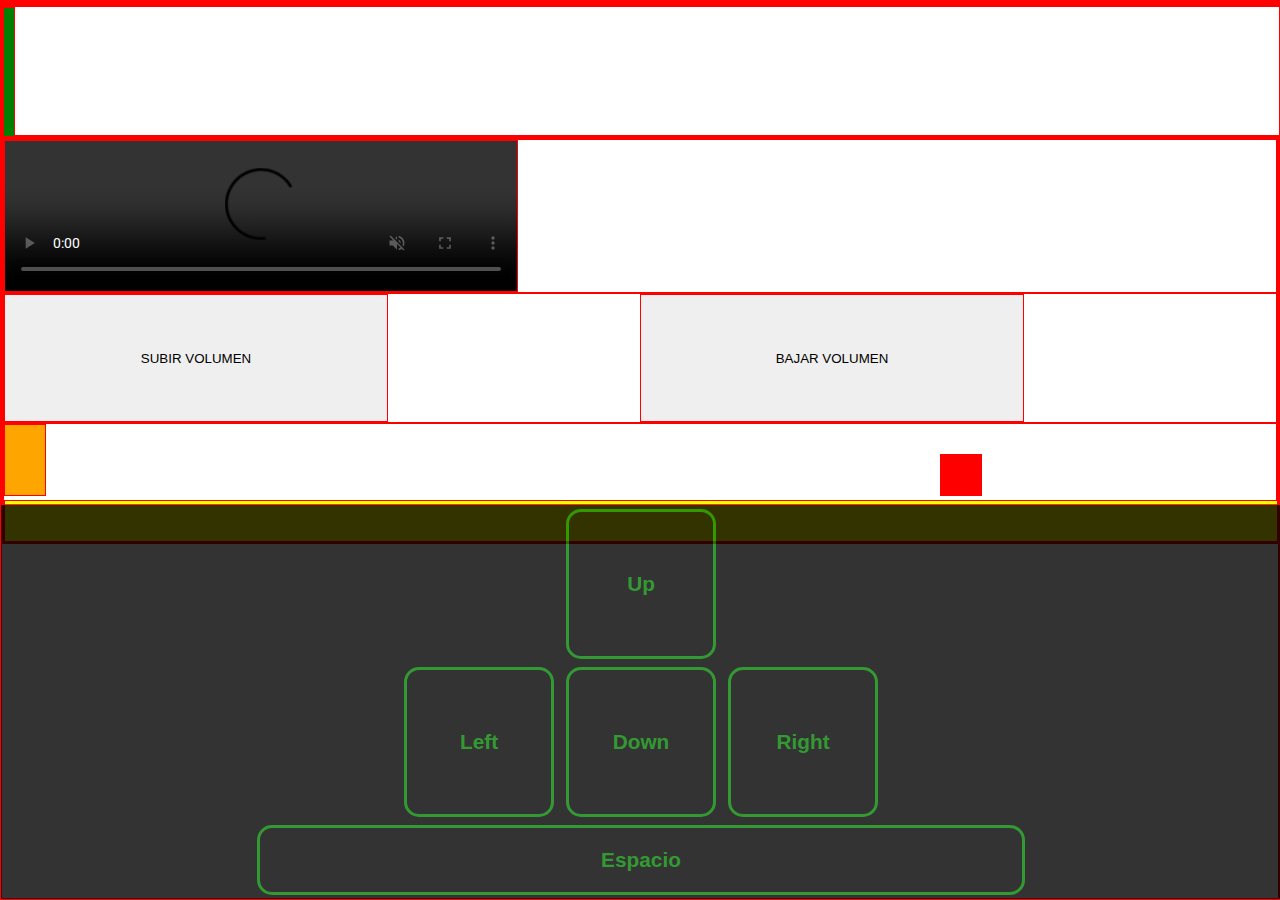
==== index.html @ 362499ef "feat (chore): The main control buttons are done. Up, Down, Right, Left and Space button. The Volume " ====
<!-- HTML DOCTYPE-->
<html lang="es">
	<head>
		
		<link rel="icon shortcut" href="IMG/icon.png">
		
		<title id="titulo">
			VIDEOGAME CODE
		</title>
		
		<meta name="author" content="Yan-Yan">
		<meta name="keyword" content="DOM, Javascript, HTML, WebPage, Practica">
		<meta name="description" content="WebApp para practicar y hacer funciones basicas">
		<meta name="viewport" content="width-device:width, initial-scale:1.0">
		
		<meta name="charset" content="UTF-8">
		<!--meta http-equiv="refresh" content="2"-->
		
		<link rel="stylesheet" href="CSS/variables.css">
		<link rel="stylesheet" href="CSS/animaciones.css">
		<link rel="stylesheet" href="CSS/estructura.css">
		<link rel="stylesheet" href="CSS/pc.css">
		<link rel="stylesheet" href="CSS/device.css">
		
		<script src="JS/function.js" defer></script>
		
	</head>
	
	<body>
	
		<header>
			<nav>
			</nav>
		</header>
		
		
		<aside>
			<div id="barra" value="0">
				
			</div>
		</aside>
		</div>
			
		<main>
			<p>
			
			</p>
		
			<section>
			<video class="video" controls paused muted id="reproductor">
				<source src="VIDEO/v.mp4" type="video/mp4">
			</video>
			</section>
			
		<div>
			<button id="subir" onclick="subir()">SUBIR VOLUMEN
			</button>
			<button id="bajar" onclick="bajar()">BAJAR VOLUMEN
			</button>
		</div>
		
			<section>
			<div id="personaje">
			</div>
			
			<div id="obstaculo">
			</div>
			
			<div id="suelo">
			</div>
			</section>
		</main>
		
		<footer>
		
			<button id="btn_2" onclick="boton(119)">
			Up
			</button>
			
		<br>
			
			<button id="btn_1" onclick="boton(100)">
			Left
			</button>
			
			<button id="btn_3" onclick="boton(115)">
			Down
			</button>
			
			<button id="btn_4" onclick="boton(97)">
			Right
			</button>
			
		<br>
			
			<button id="btn_5" onclick="boton(32)">
			Espacio
			</button>
		</footer>
		
	</body>
</html>
---- CSS/variables.css ----
@import url('https://fonts.googleapis.com/css2?family=Anton&family=Bebas+Neue&family=Gabarito:wght@500;900&family=Inter:wght@200;500;800;900&family=Roboto:wght@300;500;900&family=Rubik:wght@300;500;700&display=swap');

:root{

	--color1:#20228A;
	--color2:#333BD9;
	--color3:#0EB7F2;
	--color4:#017CC5;
	--color5:#ffffff;
	
}
---- CSS/animaciones.css ----
/*ANIMACION CSS*/

@keyframes hi{
	0%{color:black;}
	50%{color:red;}
	100%{color:black;};
}
---- CSS/estructura.css ----
html{
	scroll-behavior:smooth;
}

*{
	padding:0;
	margin:0;
	
	border:solid 1px red;
}
---- CSS/pc.css ----
/*ESTILO PARA PC y LAPTOP*/

@media screen and (min-width:500px){

	

}
---- CSS/device.css ----
.video{
	width:40vw;
}

button#bajar{
	width:30vw;
	height:10vw;
}
button#subir{
	width:30vw;
	height:10vw;
}

main div{
	display:grid;
	grid:auto / auto auto;
}

aside{
	width:100%;
	height:10vw;
	
	background-color:white;
}

#barra{
	height:100%;
	
	background-color:green;
	
	transition:width 1s;
}

section #personaje{
	background-color:orange;
	
	width:40px;
	height:70px;
	
	display:inline-block;
}
section #obstaculo{
	background-color:red;
	
	width:40px;
	height:40px;
	
	position:relative;
	left:70%;
	
	display:inline-block;
}
section #suelo{
	background-color:yellow;
	
	width:100%;
	height:40px;
}

footer{
	background-color:black;
	
	min-height:20vh;
	width:100%;
	
	text-align:center;
	
	position:fixed;
	bottom:0;
	left:0;
	
	opacity:0.8;
}

footer button {
	background-color:black;
	
	font-size:1.3em;
	font-weight:bold;
	
	margin:4px;
	
	color:green;
	border:solid 3px;
	
	width:150px;
	height:150px;
	
	border-radius:15px;
}

button#btn_5{
	width:60%;
	height:70px;
	
	background-color:black;
}
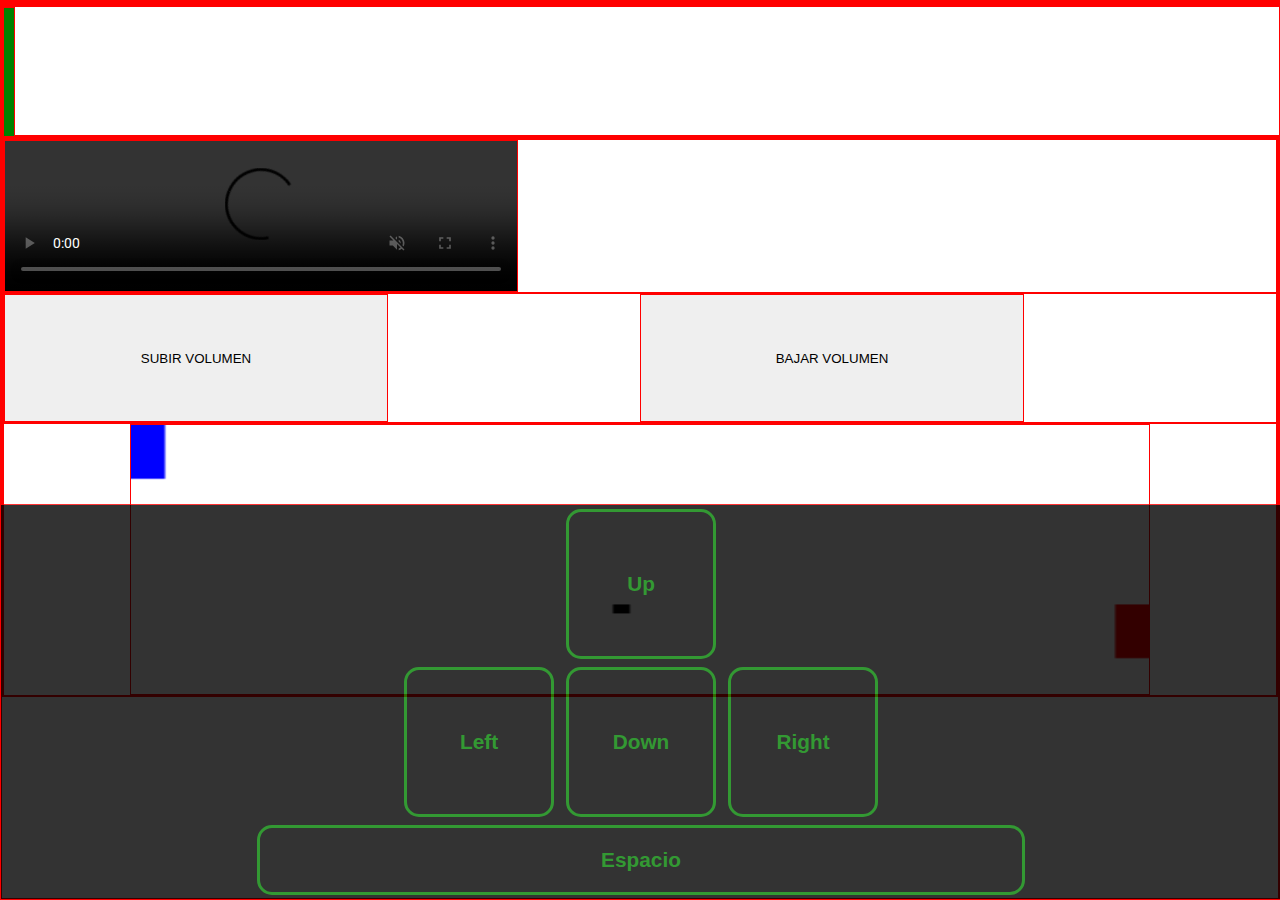
==== commit 43b480a7: "feat (chore): Now I just need to create the collision" ====
--- a/index.html
+++ b/index.html
@@ -59,15 +59,9 @@
 			</button>
 		</div>
 		
-			<section>
-			<div id="personaje">
-			</div>
-			
-			<div id="obstaculo">
-			</div>
-			
-			<div id="suelo">
-			</div>
+			<section id="paracanvas">
+				<canvas id="canvas">
+				</canvas>
 			</section>
 		</main>
 		
--- a/CSS/device.css
+++ b/CSS/device.css
@@ -1,3 +1,14 @@
+section#paracanvas{
+	text-align:center;
+}
+
+canvas{
+	width:80%;
+	height:30%;
+	
+	margin:auto;
+}
+
 .video{
 	width:40vw;
 }
@@ -38,6 +49,13 @@
 	height:70px;
 	
 	display:inline-block;
+	
+	position:relative;
+	left:0;
+	
+	transform:translateX(100px);
+	
+	transition:translateX 1s;
 }
 section #obstaculo{
 	background-color:red;
@@ -46,9 +64,10 @@
 	height:40px;
 	
 	position:relative;
-	left:70%;
+	right:0;
 	
 	display:inline-block;
+	
 }
 section #suelo{
 	background-color:yellow;
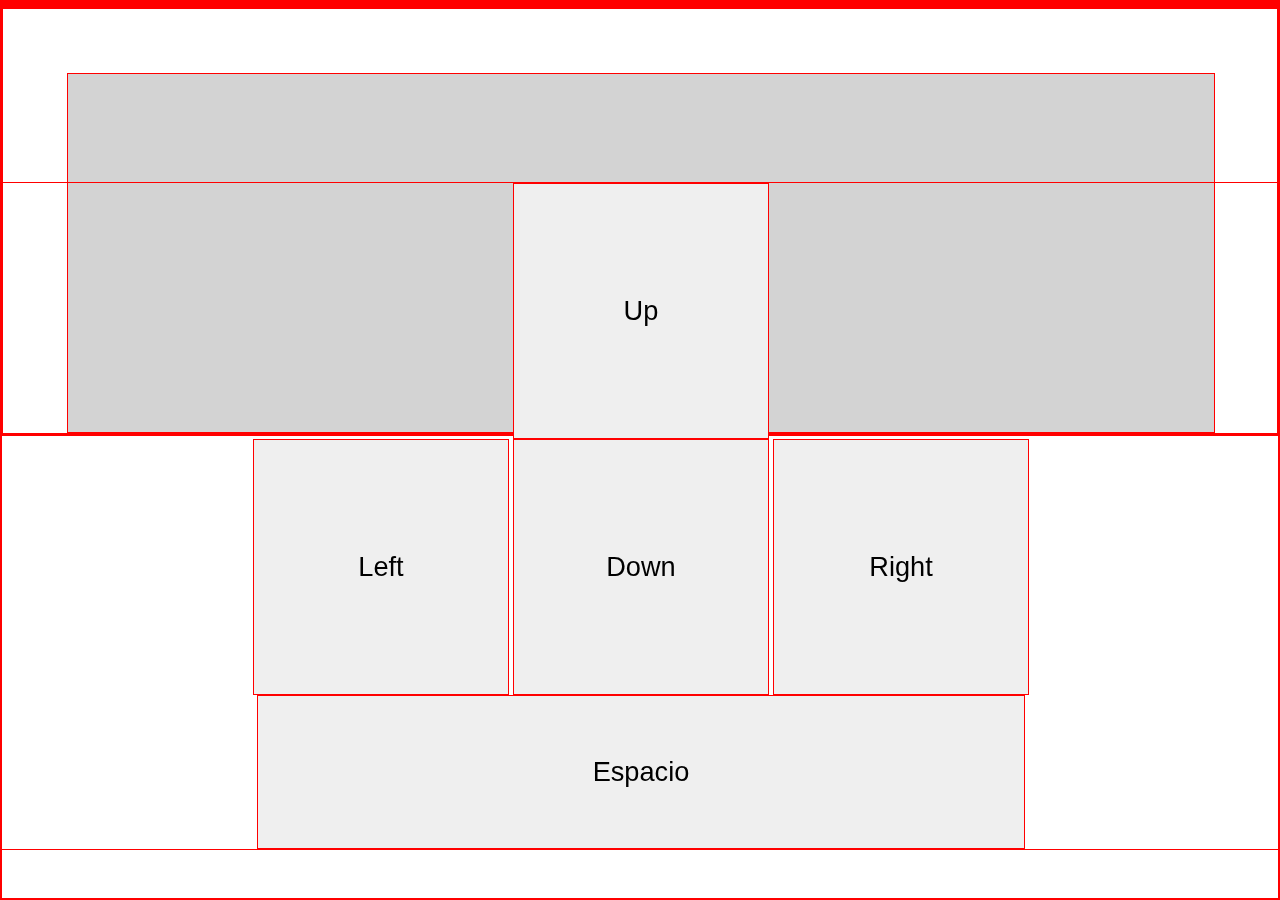
==== commit c8121349: "feat (build): The next gameplay test has been started" ====
--- a/index.html
+++ b/index.html
@@ -5,7 +5,7 @@
 		<link rel="icon shortcut" href="IMG/icon.png">
 		
 		<title id="titulo">
-			VIDEOGAME CODE
+			VIDEOGAME 2 CODE
 		</title>
 		
 		<meta name="author" content="Yan-Yan">
@@ -23,6 +23,7 @@
 		<link rel="stylesheet" href="CSS/device.css">
 		
 		<script src="JS/function.js" defer></script>
+		<script src="JS/controles.js" defer></script>
 		
 	</head>
 	
@@ -35,38 +36,14 @@
 		
 		
 		<aside>
-			<div id="barra" value="0">
-				
-			</div>
 		</aside>
 		</div>
 			
 		<main>
-			<p>
-			
-			</p>
+		<canvas id="canvas">
+		</canvas>
 		
-			<section>
-			<video class="video" controls paused muted id="reproductor">
-				<source src="VIDEO/v.mp4" type="video/mp4">
-			</video>
-			</section>
-			
-		<div>
-			<button id="subir" onclick="subir()">SUBIR VOLUMEN
-			</button>
-			<button id="bajar" onclick="bajar()">BAJAR VOLUMEN
-			</button>
-		</div>
-		
-			<section id="paracanvas">
-				<canvas id="canvas">
-				</canvas>
-			</section>
-		</main>
-		
-		<footer>
-		
+		<section id="botones">
 			<button id="btn_2" onclick="boton(119)">
 			Up
 			</button>
@@ -90,6 +67,10 @@
 			<button id="btn_5" onclick="boton(32)">
 			Espacio
 			</button>
+		</section>
+		</main>
+		
+		<footer>
 		</footer>
 		
 	</body>
--- a/CSS/device.css
+++ b/CSS/device.css
@@ -1,116 +1,27 @@
-section#paracanvas{
-	text-align:center;
+canvas{
+	background-color:lightgray;
+	
+	margin-left:5%;
+	margin-top:5%;
 }
 
-canvas{
-	width:80%;
-	height:30%;
+section#botones{
+	width:100%;
+	text-align:center;
+
+	position:fixed;
+	bottom:50;
+	left:0;
+	}
+
+button{
+	width:20vw;
+	height:20vw;
 	
-	margin:auto;
-}
-
-.video{
-	width:40vw;
-}
-
-button#bajar{
-	width:30vw;
-	height:10vw;
-}
-button#subir{
-	width:30vw;
-	height:10vw;
-}
-
-main div{
-	display:grid;
-	grid:auto / auto auto;
-}
-
-aside{
-	width:100%;
-	height:10vw;
-	
-	background-color:white;
-}
-
-#barra{
-	height:100%;
-	
-	background-color:green;
-	
-	transition:width 1s;
-}
-
-section #personaje{
-	background-color:orange;
-	
-	width:40px;
-	height:70px;
-	
-	display:inline-block;
-	
-	position:relative;
-	left:0;
-	
-	transform:translateX(100px);
-	
-	transition:translateX 1s;
-}
-section #obstaculo{
-	background-color:red;
-	
-	width:40px;
-	height:40px;
-	
-	position:relative;
-	right:0;
-	
-	display:inline-block;
-	
-}
-section #suelo{
-	background-color:yellow;
-	
-	width:100%;
-	height:40px;
-}
-
-footer{
-	background-color:black;
-	
-	min-height:20vh;
-	width:100%;
-	
-	text-align:center;
-	
-	position:fixed;
-	bottom:0;
-	left:0;
-	
-	opacity:0.8;
-}
-
-footer button {
-	background-color:black;
-	
-	font-size:1.3em;
-	font-weight:bold;
-	
-	margin:4px;
-	
-	color:green;
-	border:solid 3px;
-	
-	width:150px;
-	height:150px;
-	
-	border-radius:15px;
+	font-size:1.7em;
 }
 
 button#btn_5{
-	width:60%;
-	height:70px;
-	
-	background-color:black;
+	width:60vw;
+	height:12vw;
 }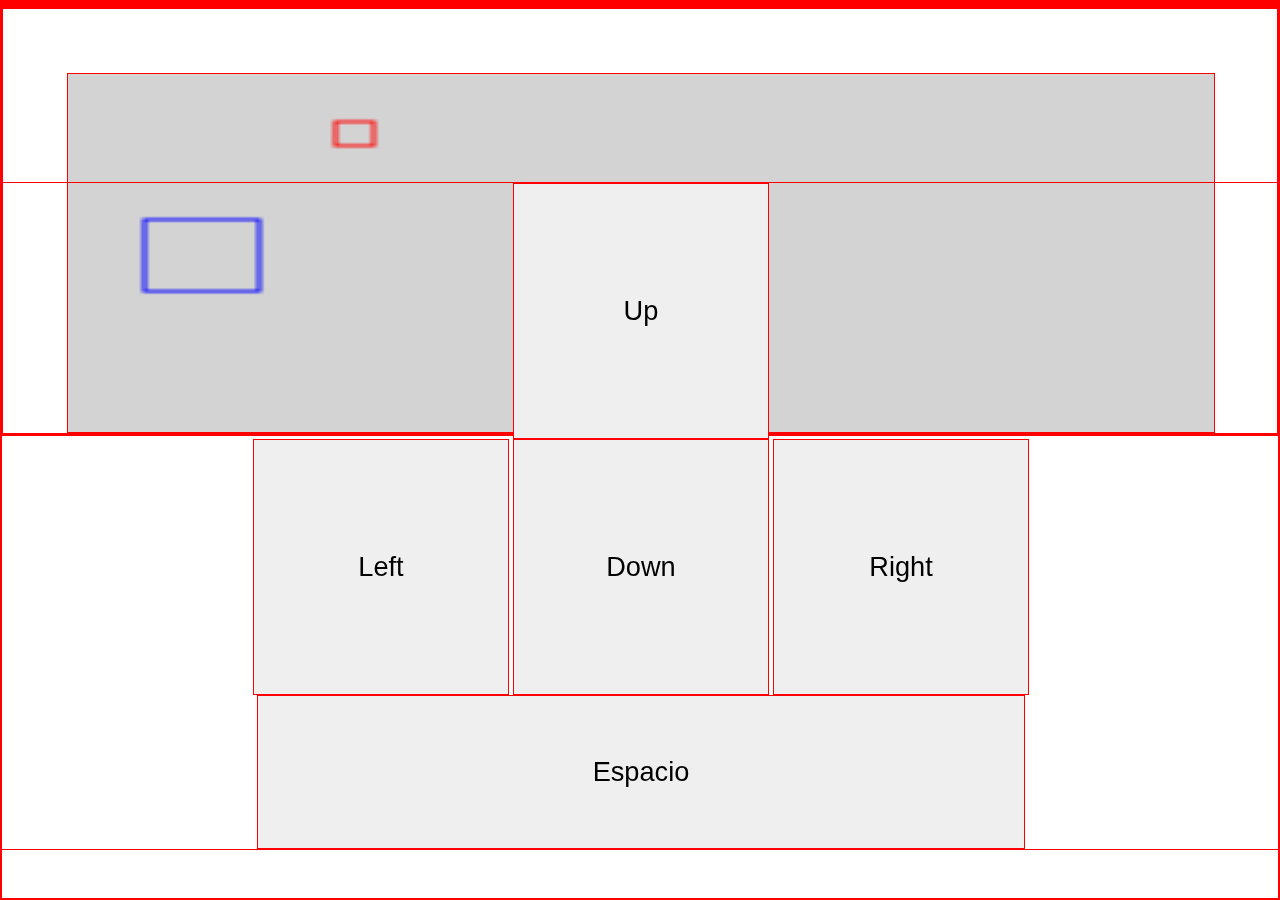
==== commit 0a16e314: "The gameplay was build almost from 0. Now I understand how can I control a character. And Now I can " ====
--- a/index.html
+++ b/index.html
@@ -23,7 +23,6 @@
 		<link rel="stylesheet" href="CSS/device.css">
 		
 		<script src="JS/function.js" defer></script>
-		<script src="JS/controles.js" defer></script>
 		
 	</head>
 	
@@ -44,27 +43,27 @@
 		</canvas>
 		
 		<section id="botones">
-			<button id="btn_2" onclick="boton(119)">
+			<button id="btn_2">
 			Up
 			</button>
 			
 		<br>
 			
-			<button id="btn_1" onclick="boton(100)">
+			<button id="btn_1">
 			Left
 			</button>
 			
-			<button id="btn_3" onclick="boton(115)">
+			<button id="btn_3">
 			Down
 			</button>
 			
-			<button id="btn_4" onclick="boton(97)">
+			<button id="btn_4">
 			Right
 			</button>
 			
 		<br>
 			
-			<button id="btn_5" onclick="boton(32)">
+			<button id="btn_5">
 			Espacio
 			</button>
 		</section>
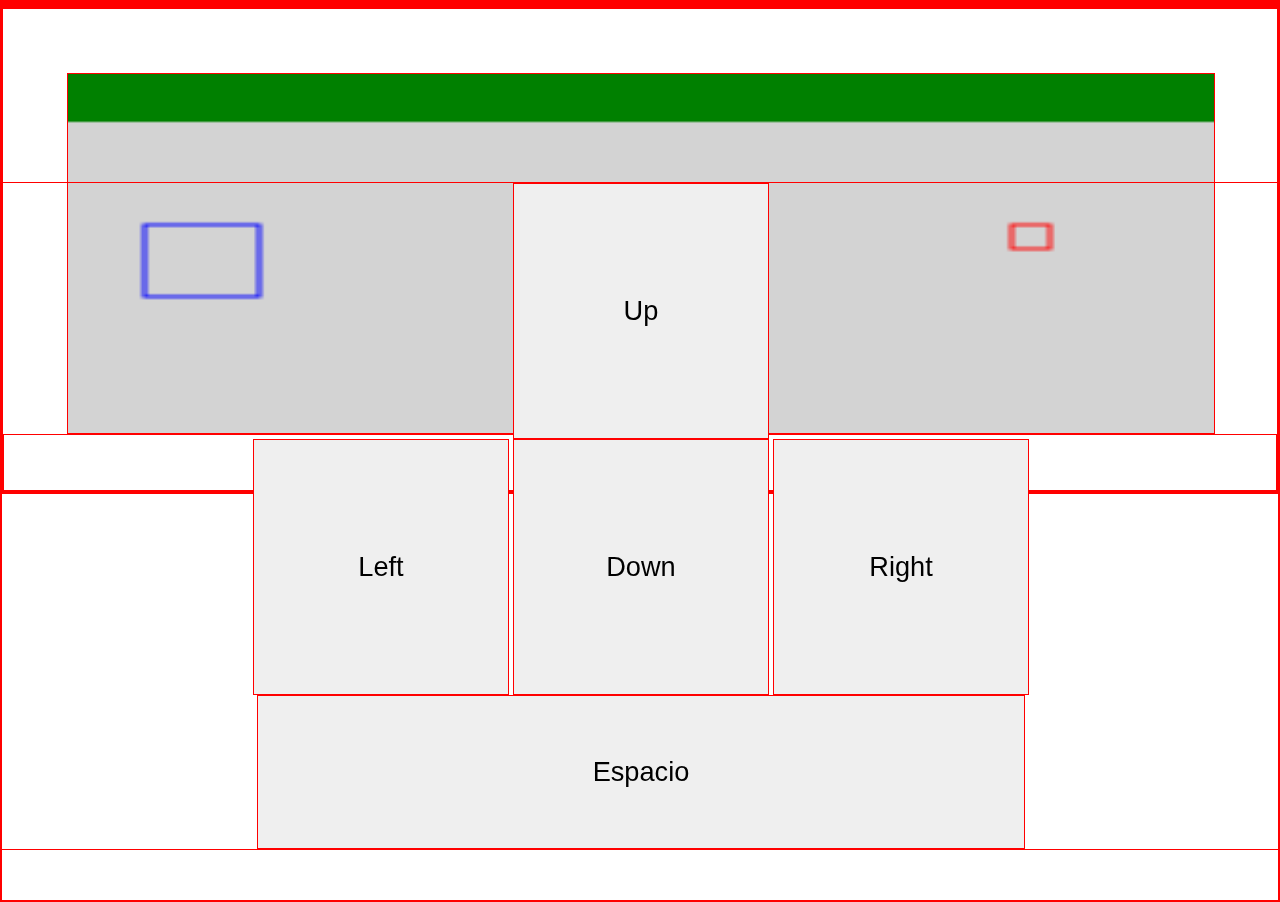
==== commit d83b56c3: "feat (build): The mini-platform game is done! Now the last one is a shuffle card game. And try to ac" ====
--- a/index.html
+++ b/index.html
@@ -30,6 +30,7 @@
 	
 		<header>
 			<nav>
+				
 			</nav>
 		</header>
 		
@@ -41,6 +42,10 @@
 		<main>
 		<canvas id="canvas">
 		</canvas>
+		
+		<p id="segundos">
+		
+		</p>
 		
 		<section id="botones">
 			<button id="btn_2">
--- a/CSS/estructura.css
+++ b/CSS/estructura.css
@@ -7,4 +7,7 @@
 	margin:0;
 	
 	border:solid 1px red;
+}
+body{
+height:100%;
 }--- a/CSS/device.css
+++ b/CSS/device.css
@@ -24,4 +24,9 @@
 button#btn_5{
 	width:60vw;
 	height:12vw;
+}
+p{
+	font-size:3em;
+	color:blue;
+	text-align:center;
 }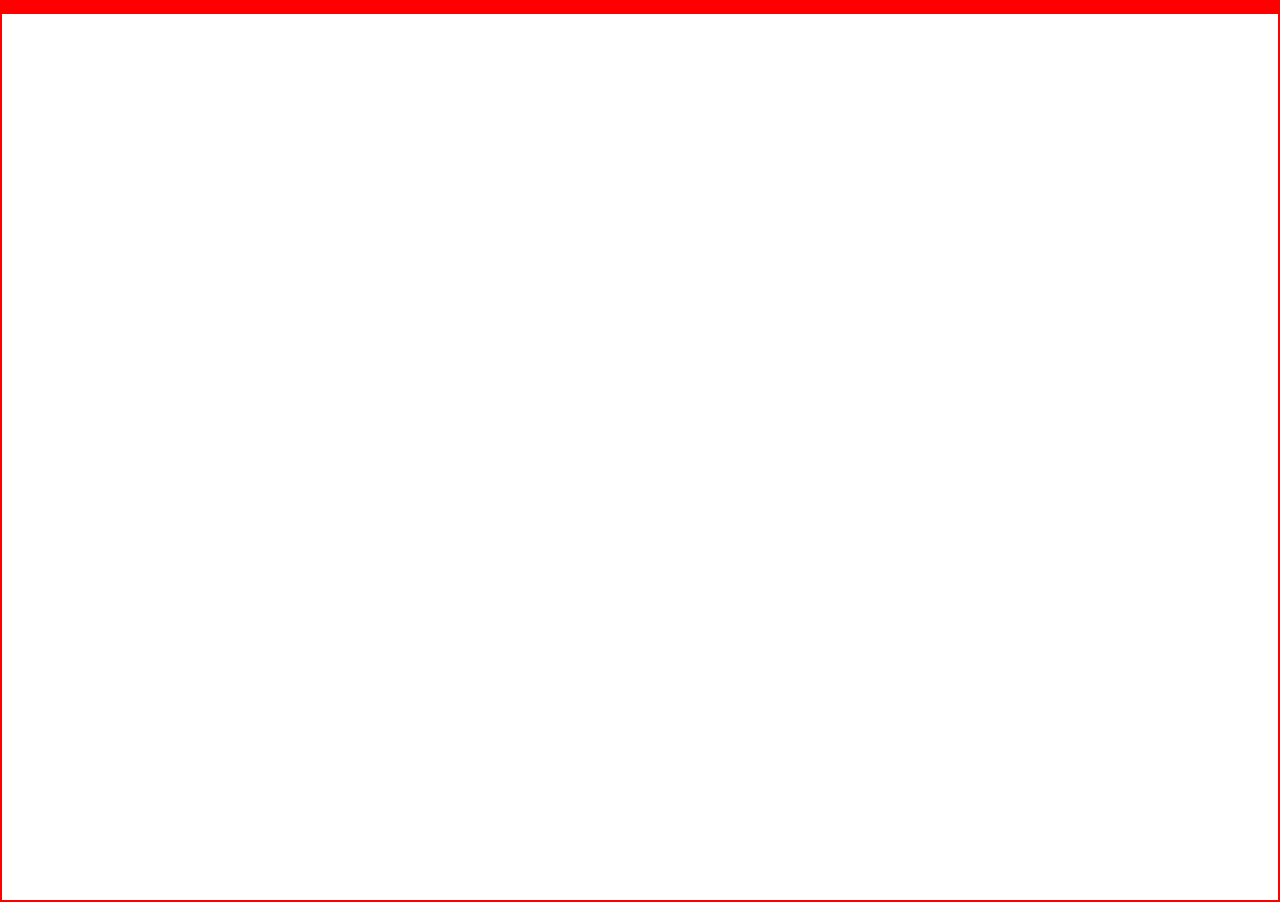
==== commit e3e3657f: "feat (buld):Started the Card Game with SFX!" ====
--- a/index.html
+++ b/index.html
@@ -5,7 +5,7 @@
 		<link rel="icon shortcut" href="IMG/icon.png">
 		
 		<title id="titulo">
-			VIDEOGAME 2 CODE
+			VIDEOGAME 3 CODE
 		</title>
 		
 		<meta name="author" content="Yan-Yan">
@@ -40,37 +40,8 @@
 		</div>
 			
 		<main>
-		<canvas id="canvas">
-		</canvas>
 		
-		<p id="segundos">
-		
-		</p>
-		
-		<section id="botones">
-			<button id="btn_2">
-			Up
-			</button>
-			
-		<br>
-			
-			<button id="btn_1">
-			Left
-			</button>
-			
-			<button id="btn_3">
-			Down
-			</button>
-			
-			<button id="btn_4">
-			Right
-			</button>
-			
-		<br>
-			
-			<button id="btn_5">
-			Espacio
-			</button>
+		<section>
 		</section>
 		</main>
 		
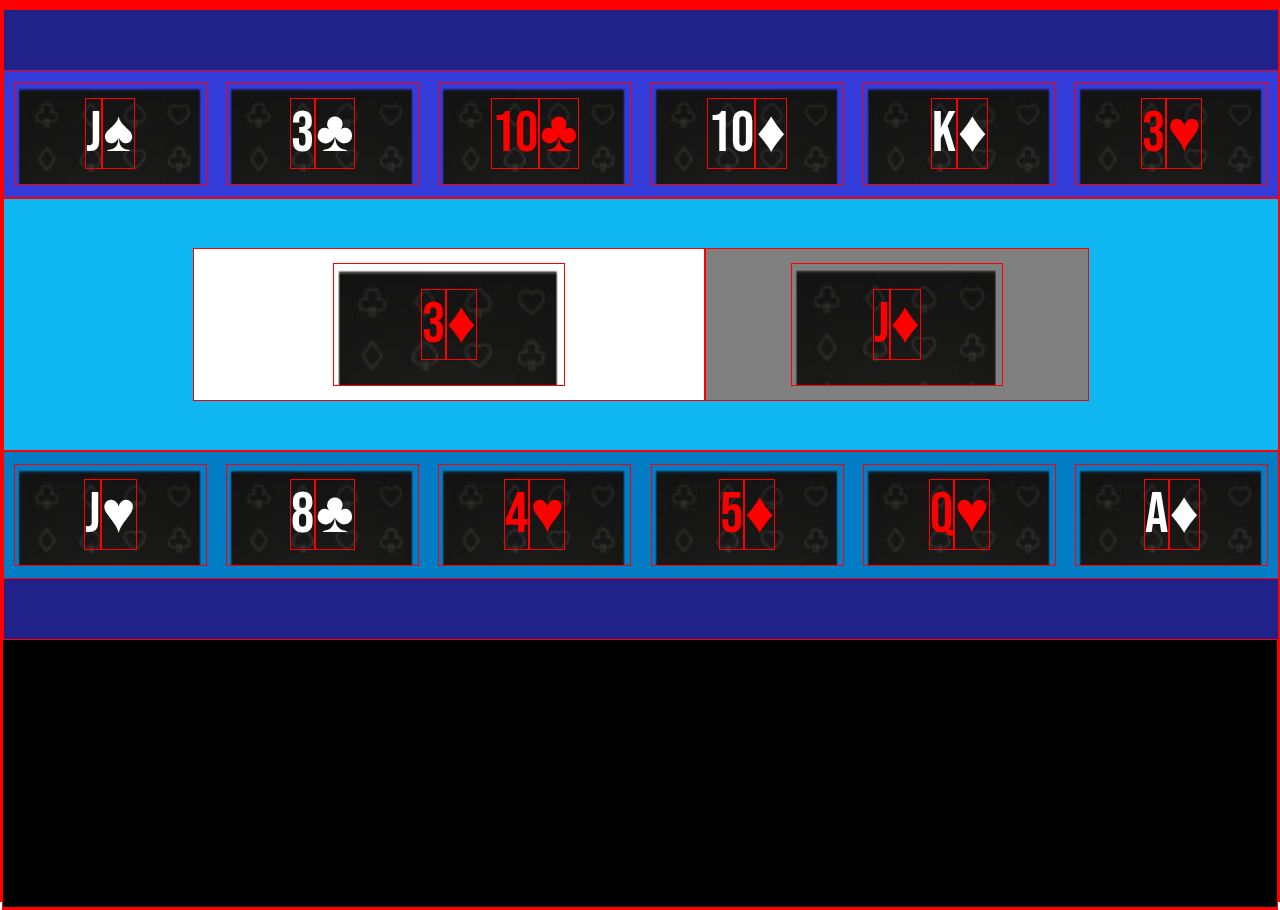
==== commit 8d5c2b98: "feat (build): The select, change cards, win condition and sfx are still in process" ====
--- a/index.html
+++ b/index.html
@@ -27,26 +27,60 @@
 	</head>
 	
 	<body>
-	
 		<header>
 			<nav>
 				
 			</nav>
 		</header>
 		
-		
 		<aside>
 		</aside>
-		</div>
 			
 		<main>
+			<section id="playmat">
+		<!--Foe-->
+			<div id="foeSide">
+			<!--
+			<div class="foeCard"><b>X</b><span>&hearts;</span></div>
+			<div class="foeCard"><b>X</b><span>&clubs;</span></div>
+			<div class="foeCard"><b>X</b><span>	&diams;</span></div>
+			<div class="foeCard"><b>X</b><span>&clubs;</span></div>
+			<div class="foeCard"><b>X</b><span>&spades;</span></div>
+			-->
+			</div>
 		
-		<section>
-		</section>
+		<!--Deck-->
+			<div id="centralSide">
+			
+			<div id="deckSide">
+			<!--
+			<div class="deckCard"><b>X</b><span>&clubs;</span></div>
+			-->
+			</div>
+			
+			<div id="batterySide">
+			<!--
+			<div class="nextCard"><b>X</b><span>&hearts;</span></div>
+			-->
+			</div>
+			
+			</div>
+			
+		<!--You-->
+			<div id="yourSide">
+			<!--
+			<div class="yourCard"><b>X</b><span>&diams;</span></div>
+			<div class="yourCard"><b>X</b><span>&clubs;</span></div>
+			<div class="yourCard"><b>X</b><span>&spades;</span></div>
+			<div class="yourCard"><b>X</b><span>&hearts;</span></div>
+			<div class="yourCard"><b>X</b><span>&hearts;</span></div>
+			-->
+			</div>
+			
+			</section>
 		</main>
 		
 		<footer>
 		</footer>
-		
 	</body>
 </html>--- a/CSS/estructura.css
+++ b/CSS/estructura.css
@@ -9,5 +9,165 @@
 	border:solid 1px red;
 }
 body{
-height:100%;
+	height:100%;
+	
+	}
+
+main{
+
+	min-width:70vw;
+	height:100%;
+	background-color:black;
+}
+
+section#playmat{
+	background-color:var(--color1);
+	
+	height:70%;
+	width:100%;
+	
+	display:flex;
+	flex-direction:column;
+	justify-content:center;
+	align-items:center;
+}
+
+section div{
+	min-height:13%;
+}
+
+div#foeSide{
+	background-color:var(--color2);
+	min-height:20%;
+	width:100%;
+	
+	display:flex;
+	flex-direction:row;
+	justify-content:space-around;
+	align-items:center;
+}
+div#centralSide{
+	background-color:var(--color3);
+	min-height:40%;
+	width:100%;
+	
+	display:flex;
+	flex-direction:row-reverse;
+	justify-content:center;
+	align-items:center;
+}
+div#yourSide{
+	background-color:var(--color4);
+	min-height:20%;
+	width:100%;
+	
+	display:flex;
+	flex-direction:row;
+	justify-content:space-around;
+	align-items:center;
+}
+
+div#deckSide{
+	background-color:gray;
+	height:60%;
+	width:30%;
+	
+	display:flex;
+	flex-direction:row;
+	justify-content:space-around;
+	align-items:center;
+}
+div#batterySide{
+	background-color:white;
+	height:60%;
+	width:40%;
+	
+	display:flex;
+	flex-direction:row;
+	justify-content:space-around;
+	align-items:center;
+}
+
+div.yourCard{
+	width:15%;
+	height:80%;
+	
+	background:url('../IMG/card.png');
+	background-size:cover;
+	background-repeat:no-repeat;
+	
+	color:white;
+	font-family:bebas Neue;
+	font-weight:300;
+	font-size:3.6em;
+	text-align:center;
+	vertical-align:middle;
+
+	display:flex;
+	flex-direction:row;
+	justify-content:center;
+	align-items:center;
+}
+
+div.foeCard{
+	width:15%;
+	height:80%;
+	
+	background:url('../IMG/card.png');
+	background-size:cover;
+	background-repeat:no-repeat;
+	
+	color:white;
+	font-family:bebas Neue;
+	font-weight:300;
+	font-size:3.6em;
+	text-align:center;
+	vertical-align:middle;
+
+	display:flex;
+	flex-direction:row;
+	justify-content:center;
+	align-items:center;
+}
+
+div.deckCard{
+	width:55%;
+	height:80%;
+	
+	background:url('../IMG/card.png');
+	background-size:cover;
+	background-repeat:no-repeat;
+	
+	color:white;
+	font-family:bebas Neue;
+	font-weight:300;
+	font-size:3.6em;
+	text-align:center;
+	vertical-align:middle;
+
+	display:flex;
+	flex-direction:row;
+	justify-content:center;
+	align-items:center;
+}
+
+div.nextCard{
+	width:45%;
+	height:80%;
+	
+	background:url('../IMG/card.png');
+	background-size:cover;
+	background-repeat:no-repeat;
+	
+	color:white;
+	font-family:bebas Neue;
+	font-weight:300;
+	font-size:3.6em;
+	text-align:center;
+	vertical-align:middle;
+
+	display:flex;
+	flex-direction:row;
+	justify-content:center;
+	align-items:center;
 }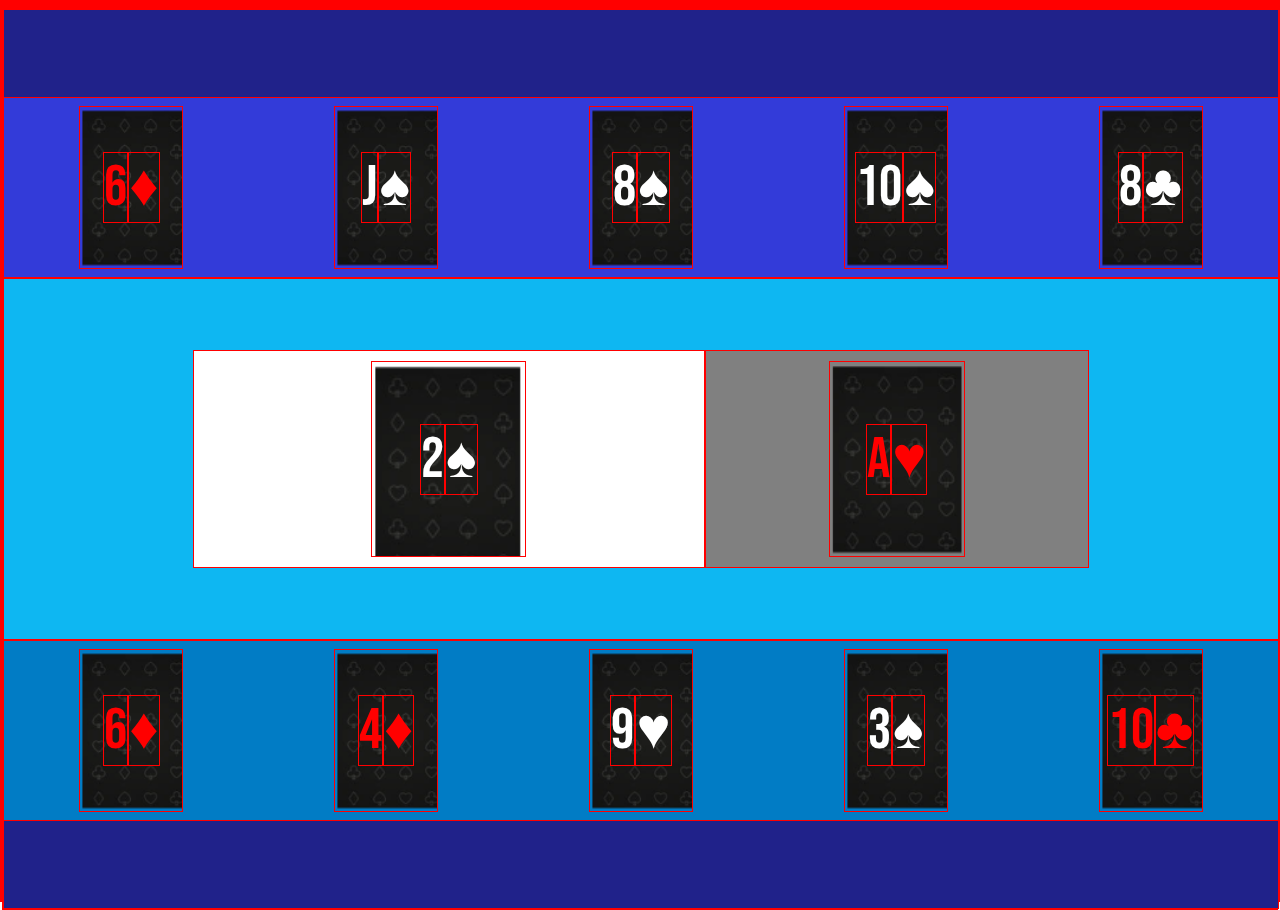
==== commit c577809e: "feat (build): The SFX is ready. The selection and auto-sustitution is ready. Just will mix the choos" ====
--- a/index.html
+++ b/index.html
@@ -29,7 +29,10 @@
 	<body>
 		<header>
 			<nav>
-				
+				<audio id="sound_SFX">
+					<source src="SFX/SFX_PlayingCard.mp3" type="audio/mpeg">
+					El navegador no soporta el elemento de audio.
+				</audio>
 			</nav>
 		</header>
 		
--- a/CSS/estructura.css
+++ b/CSS/estructura.css
@@ -23,7 +23,7 @@
 section#playmat{
 	background-color:var(--color1);
 	
-	height:70%;
+	height:100%;
 	width:100%;
 	
 	display:flex;
@@ -89,8 +89,8 @@
 }
 
 div.yourCard{
-	width:15%;
-	height:80%;
+	width:8%;
+	height:90%;
 	
 	background:url('../IMG/card.png');
 	background-size:cover;
@@ -110,8 +110,8 @@
 }
 
 div.foeCard{
-	width:15%;
-	height:80%;
+	width:8%;
+	height:90%;
 	
 	background:url('../IMG/card.png');
 	background-size:cover;
@@ -131,8 +131,8 @@
 }
 
 div.deckCard{
-	width:55%;
-	height:80%;
+	width:35%;
+	height:90%;
 	
 	background:url('../IMG/card.png');
 	background-size:cover;
@@ -152,8 +152,8 @@
 }
 
 div.nextCard{
-	width:45%;
-	height:80%;
+	width:30%;
+	height:90%;
 	
 	background:url('../IMG/card.png');
 	background-size:cover;
--- a/CSS/device.css
+++ b/CSS/device.css
@@ -0,0 +1,4 @@
+.cambiar{
+	width:15%;
+	height:90%;
+}